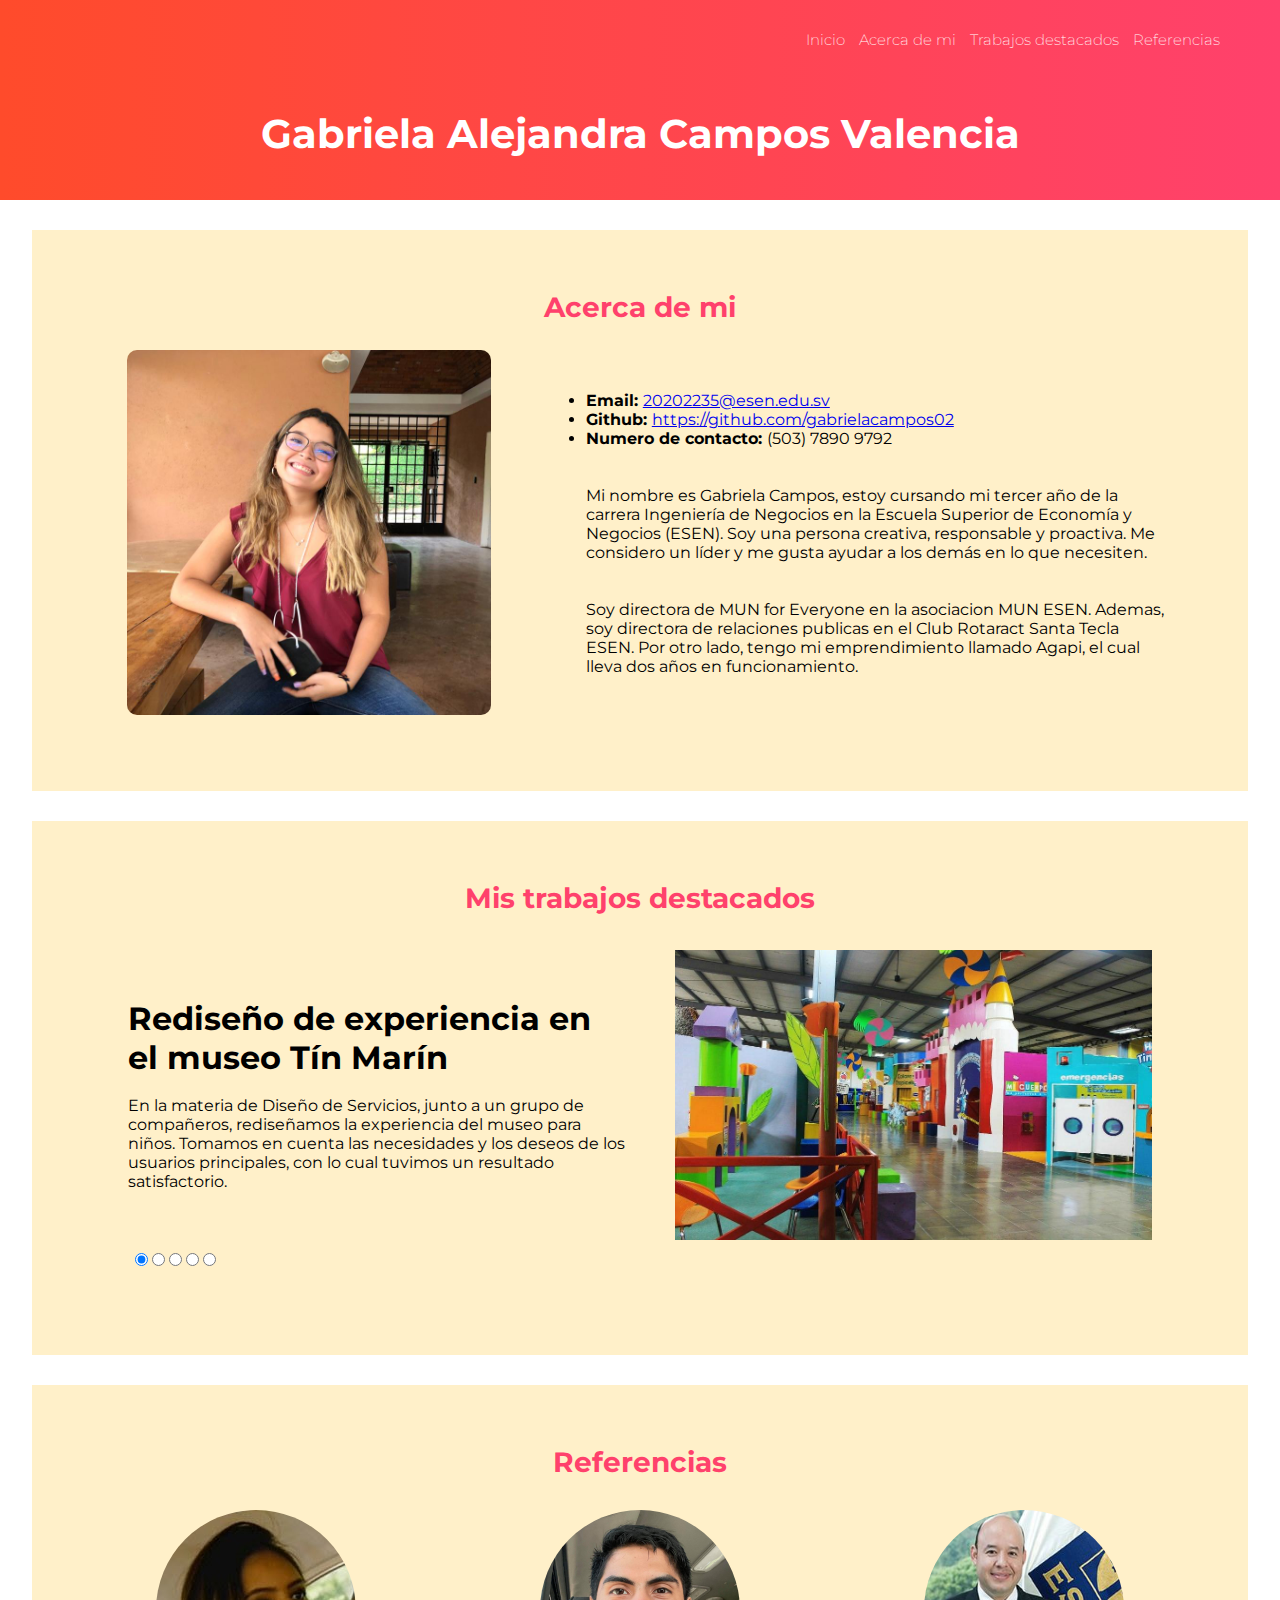
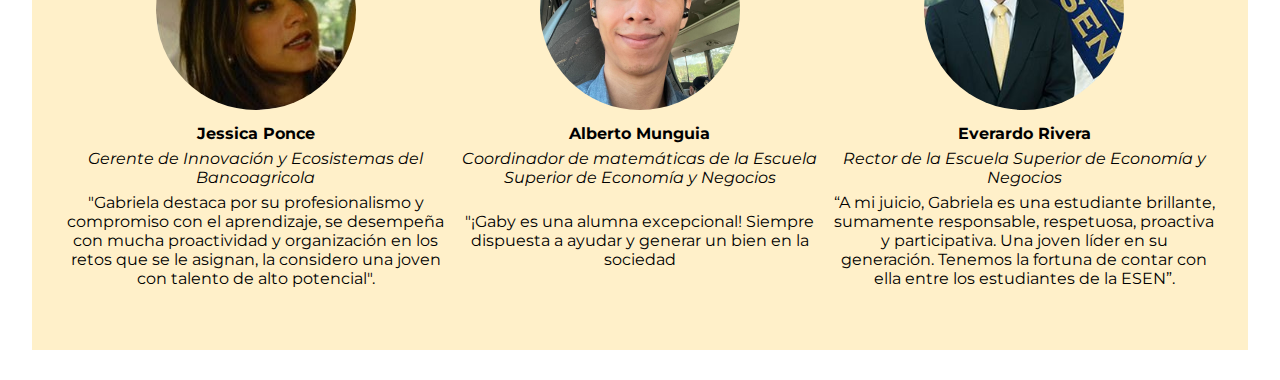
==== index.html @ db8b003e "Add files via upload" ====
<!DOCTYPE html>
<html lang="es">
<head>
    <meta charset="UTF-8">
    <meta http-equiv="X-UA-Compatible" content="IE=edge">
    <meta name="viewport" content="width=device-width, initial-scale=1.0">
    <link rel="stylesheet" href="style.css" />
    <title>Gabriela Campos</title>
</head>
<body>
    <header>
        <nav>
            <a href="#">Inicio</a>
            <a href=#S1>Acerca de mi</a>
            <a href=#S2>Trabajos destacados</a>
            <a href=#S3>Referencias</a>
        </nav>
        <section class="box1 principal">
            <h1 class="titulo1 pagina-web">Gabriela Alejandra Campos Valencia</h1>
        </section>
    </header>

    <section class="divisores"></section>

    <main>

        <section class="box acerca-de-mi" id="S1">
            <h2 class="titulo acerca-de-mi">Acerca de mi</h2>
            <div class="clase-acerca-de-mi">
                <img src="img/yo.jpeg" alt="" class ="imagen-acerca-de-mi">
                <div class="texto-acerca-de-mi">
                    <br>
                    <br>
                    <br>
                    <li>
                        <b>Email: </b>
                        <a href="20202235@esen.edu.sv">20202235@esen.edu.sv</a>
                    </li>
                    <li>
                        <b>Github: </b>
                        <a href="https://github.com/gabrielacampos02">https://github.com/gabrielacampos02</a>
                    </li>
                    <li>
                        <b>Numero de contacto: </b>(503) 7890 9792
                    </li>
                    <br>
                    <br>
                    <p>Mi nombre es Gabriela Campos, estoy cursando mi tercer año de la
                        carrera Ingeniería de Negocios en la Escuela Superior de Economía
                        y Negocios (ESEN). Soy una persona creativa, responsable y
                        proactiva. Me considero un líder y me gusta ayudar a los demás en
                        lo que necesiten.</p>
                    <br>
                    <br>
                    <p>Soy directora de MUN for Everyone en la asociacion MUN ESEN. Ademas,
                        soy directora de relaciones publicas en el Club Rotaract Santa Tecla ESEN.
                        Por otro lado, tengo mi emprendimiento llamado Agapi, el cual lleva dos años
                        en funcionamiento.</p>
                </div>
            </div>
        </section>

        <section class="divisores"></section>
        
        <section class="box trabajos-destacados" id="S2">
            <h2 class="titulo trabajos-destacados">Mis trabajos destacados</h2>
            <div class="galeria" style="--w: 100vw; --h: 500 px">
                <input type="radio" name="navegacion" id="_1" checked />
                <input type="radio" name="navegacion" id="_2" />
                <input type="radio" name="navegacion" id="_3" />
                <input type="radio" name="navegacion" id="_4" />
                <input type="radio" name="navegacion" id="_5" />

                <div class="contenedor-imagen">

                    <div class="contenedor-texto">
                        <h1 class="subtitulos">Rediseño de experiencia en el museo Tín Marín</h1>
                        <br>
                        <p>En la materia de Diseño de Servicios, junto a un grupo de compañeros, 
                            rediseñamos la experiencia del museo para niños. Tomamos en cuenta las 
                            necesidades y los deseos de los usuarios principales, con lo cual tuvimos un 
                            resultado satisfactorio. </p>
                    </div>

                    <div class="espacio">
                    </div>

                    <img 
                    src="img/tin-marin.jpg" 
                    width="48%"
                    height="290"
                    alt="Galeria CSS 1"
                    />

                </div>

                <div class="contenedor-imagen">

                    <div class="contenedor-texto">
                        <h1>Presidenta de comité de MUN ESEN</h1>
                        <br>
                        <p>El año pasado, presidí dos comités en un Modelo de las Naciones Unidad y un Modelo 
                            de la Unión Europea. En los cuales fui la encargada de la creación de la guía 
                            académica, y de llevar el orden en el debate con aproximadamente 15 delegados. </p>
                    </div>

                    
                    <div class="espacio">
                    </div>

                    <img 
                    src="img/mun1.jpeg" 
                    width="48%"
                    height="290"
                    alt="Galeria CSS 2"
                    />

                </div>

                <div class="contenedor-imagen">

                    <div class="contenedor-texto">
                        <br>
                        <h1>Directora de Relaciones Publicas del Club Rotaract – Santa Tecla ESEN</h1>
                        <br>
                        <p>En el Club Rotaract, tomé el cargo de ser directora de relaciones públicas, manejando 
                            todas las redes sociales de la asociación. Además, ayudo con la creacion de todo el 
                            marketing que las actividades que se realizan conllevan.</p>
                    </div>

                    <div class="espacio">
                    </div>

                    <img 
                    src="img/rotarct.jpeg" 
                    width="48%"
                    height="290"
                    alt="Galeria CSS 2"
                    />

                </div>

                <div class="contenedor-imagen">

                    <div class="contenedor-texto">
                        <h1>Diseño de una metodología hibrida para ESEN</h1>
                        <br>
                        <p>En la materia de Metodología de Diseño diseñé, junto a unos compañeros, 
                            la metodología hibrida que podía seguir la escuela. Este proyecto se concretó 
                            a base de entrevistas y análisis de necesidades. Los resultados fueron compartidos 
                            a las autoridades de la ESEN. </p>
                    </div>

                    <div class="espacio">
                    </div>

                    <img 
                    src="img/hibrida.jpeg" 
                    width="48%"
                    height="290"
                    alt="Galeria CSS 2"
                    />

                </div>

                <div class="contenedor-imagen">

                    <div class="contenedor-texto">
                        <h1>Pasantía en el departamento de Innovación y Ecosistemas del Banco Agrícola</h1>
                        <br>
                        <p>Durante las vacaciones 2021 – 2022, tuve la oportunidad de ser pasante en el departamento 
                            de innovación del Banco Agricola, trabajando de la mano con gerentes y supervisores. Pude 
                            aprender diferentes herramientas y metodologías de diseño.  </p>
                    </div>

                    <div class="espacio">
                    </div>

                    <img 
                    src="img/pasantia-ba.jpeg" 
                    width="48%"
                    height="290"
                    alt="Galeria CSS 2"
                    />

                </div>

            </div>
        </section>

        <section class="divisores"></section>

        <section class="box recomendaciones" id="S3">
            <h2 class="titulo referencias">Referencias</h2>
            <table>

                <tr>
                    <td><img
                        src="img/jessica.jpeg"
                        width="100"
                        height="100"
                        alt="JP"
                        class="imgRedonda"
                      /></td>
                    <td><img
                        src="img/alberto.jpeg"
                        width="100"
                        height="100"
                        alt="AM"
                        class="imgRedonda"
                      /></td>
                    <td><img
                        src="img/ever.jpeg"
                        width="100"
                        height="100"
                        alt="ER"
                        class="imgRedonda"
                      /></td>
                    <tr>
                        <br>
                    </tr>
                    </tr>

                <tr>
                    <td></td>
                    <td></td>
                    <td></td>
                </tr>
                <tr>
                    <td></td>
                    <td></td>
                    <td></td>
                </tr>
                <tr>
                    <td></td>
                    <td></td>
                    <td></td>
                </tr>

                <tr>
                <th>Jessica Ponce</th>
                <th>Alberto Munguia</th>
                <th>Everardo Rivera</th>
                </tr>
                
                <tr>
                    <td></td>
                    <td></td>
                    <td></td>
                </tr>
                <tr>
                    <td></td>
                    <td></td>
                    <td></td>
                </tr>

                <tr>
                <td><i>Gerente de Innovación y Ecosistemas del Bancoagricola</i></td>
                <td><i>Coordinador de matemáticas de la Escuela Superior de Economía y Negocios</i></td>
                <td><i>Rector de la Escuela Superior de Economía y Negocios</i></td>
                </tr>

                <tr>
                    <td></td>
                    <td></td>
                    <td></td>
                </tr>
                <tr>
                    <td></td>
                    <td></td>
                    <td></td>
                </tr>
                
                <tr>
                <td>"Gabriela destaca por su profesionalismo y compromiso con el aprendizaje, 
                    se desempeña con mucha proactividad y organización en los retos que se le asignan, 
                    la considero una joven con talento de alto potencial".</td>
                <td>"¡Gaby es una alumna excepcional! Siempre dispuesta a ayudar y generar un bien en la sociedad</td>
                <td>“A mi juicio, Gabriela es una estudiante brillante, sumamente responsable, respetuosa, 
                    proactiva y participativa. Una joven líder en su generación. Tenemos la fortuna de contar 
                    con ella entre los estudiantes de la ESEN”.</td>
                </tr>
                </table>

        </section>

        <section class="divisores"></section>

    </main>
</body>
</html>
---- style.css ----
@import url("https://fonts.googleapis.com/css2?family=Montserrat&display=swap");

 /*estilo a todo el documento */
* {
  margin: 0;
  padding: 0;
  font-family: "Montserrat", sans-serif;
}

.box1 {
    padding: 60px 0;
    width: 90%;
    margin: auto;
    overflow: hidden;;
  }

 /*estilo a todas las secciones */
.box {
    padding: 60px 0;
    width: 95%;
    margin: auto;
    overflow: hidden;
    background-color: 	#FFF0C9;
  }

  .divisores {
    padding: 15px 0;
    width: 90%;
  }

   /*estilo al titulo principal*/
  .titulo1 {
    color: rgb(255, 255, 255);
    font-size: 40px;
    text-align: center;
  }

   /*estilo a todos los subtemas*/
  .titulo {
    color: #ff416c;
    font-size: 28px;
    text-align: center;
    margin-bottom: 10px;
  } 

   /*un degradado al header*/
  header {
    width: 100%;
    height: 200px;
    background: #ff416c; 
    background: -webkit-linear-gradient(
      to right,
      #ff4b2b,
      #ff416c
    ); 
    background: linear-gradient(
      to right,
      #ff4b2b,
      #ff416c
    ); 
  }

  /*alineacion del menu*/
  nav {
    text-align: right;
    padding: 30px 50px 0 0;
  }
  
   /*estilo del menu (colores)*/
  nav > a {
    color: #ffff;
    font-weight: 200;
    text-decoration: none;
    font-size: 15px;
    margin-right: 10px;
  }

   /*formato cuando se hace click en el menu*/
  nav > a:hover {
    text-decoration: underline;
  }

   /*especificaciones de mi primera seccion*/
  .clase-acerca-de-mi {
    display: flex;
    justify-content: space-evenly;
  }

  /*imagen en la mitad de la seccion*/
  .imagen-acerca-de-mi {
    width: 30%;
    border-radius: 10px;
    margin: 1em;
  }
  
  /*texto en la mitad de la seccion*/
  .clase-acerca-de-mi .texto-acerca-de-mi {
    width: 48%;
    text-align: middle;
  }

  /*estilo de la galeria (dimensiones, borde y posicion)*/
  .galeria {
    height: calc(300px + 3em);
    width: 80vw;
    margin: 1em auto;
    position: relative;
  }
  
  /*formato a las divisiones dentro de la galeria*/
  .galeria div {
    display: none;
    flex-direction: row;
    justify-content: center;
    align-items: center;
    transition: display 3s;
    width: 100%;
  }
  
  /*formato al texto dentro de la galeria*/
  .galeria div .contenedor-texto {
      display: flex;
      flex-direction: column;
      justify-content: left;
      align-items: left;
      width: 50%;
    }

  /*formato a las columas divisoras*/
  .galeria div .espacio {
      display: flex;
      flex-direction: column;
      justify-content: center;
      align-items: center;
      width: 5%;
    }

  /*posicionamiento de los botones de la galeria*/
  .galeria input[type="radio"] {
    position: relative;
    bottom: calc(-300px - 1.5em);
    left: 0.5em;
  } 
  
  /*todos estos comandos nos dejan ver todas las columnas la galeria
  y desplazarme entre ellas*/
  .galeria
    input[type="radio"]:nth-of-type(1):checked
    ~ .contenedor-imagen:nth-of-type(1) 
    {
    display: flex;
     flex-direction: row;
  }
  
  .galeria
    input[type="radio"]:nth-of-type(2):checked
    ~ .contenedor-imagen:nth-of-type(2) {
    display: flex;
  }
  
  .galeria
    input[type="radio"]:nth-of-type(3):checked
    ~ .contenedor-imagen:nth-of-type(3) {
    display: flex;
  }
  
  .galeria
    input[type="radio"]:nth-of-type(4):checked
    ~ .contenedor-imagen:nth-of-type(4) {
    display: flex;
  }
  
  .galeria
    input[type="radio"]:nth-of-type(5):checked
    ~ .contenedor-imagen:nth-of-type(5) {
    display: flex;
  }

/*redondear las imagenes*/
  .imgRedonda {
    width:200px;
    height:200px;
    border-radius:150px;
}

/*estilo de la tabla*/
table {
    margin: 0 auto;
    width: 95%;
    align-items: center;
}

/*centrar los elementos de la tabla*/
td{
    text-align: center;
}

/*ancho de columnas*/
table td:first-child {
    width: 100px;
  }

  table td:nth-child(2) {
    width: 100px;
  }

  table td:last-child {
    width: 100px;
  }
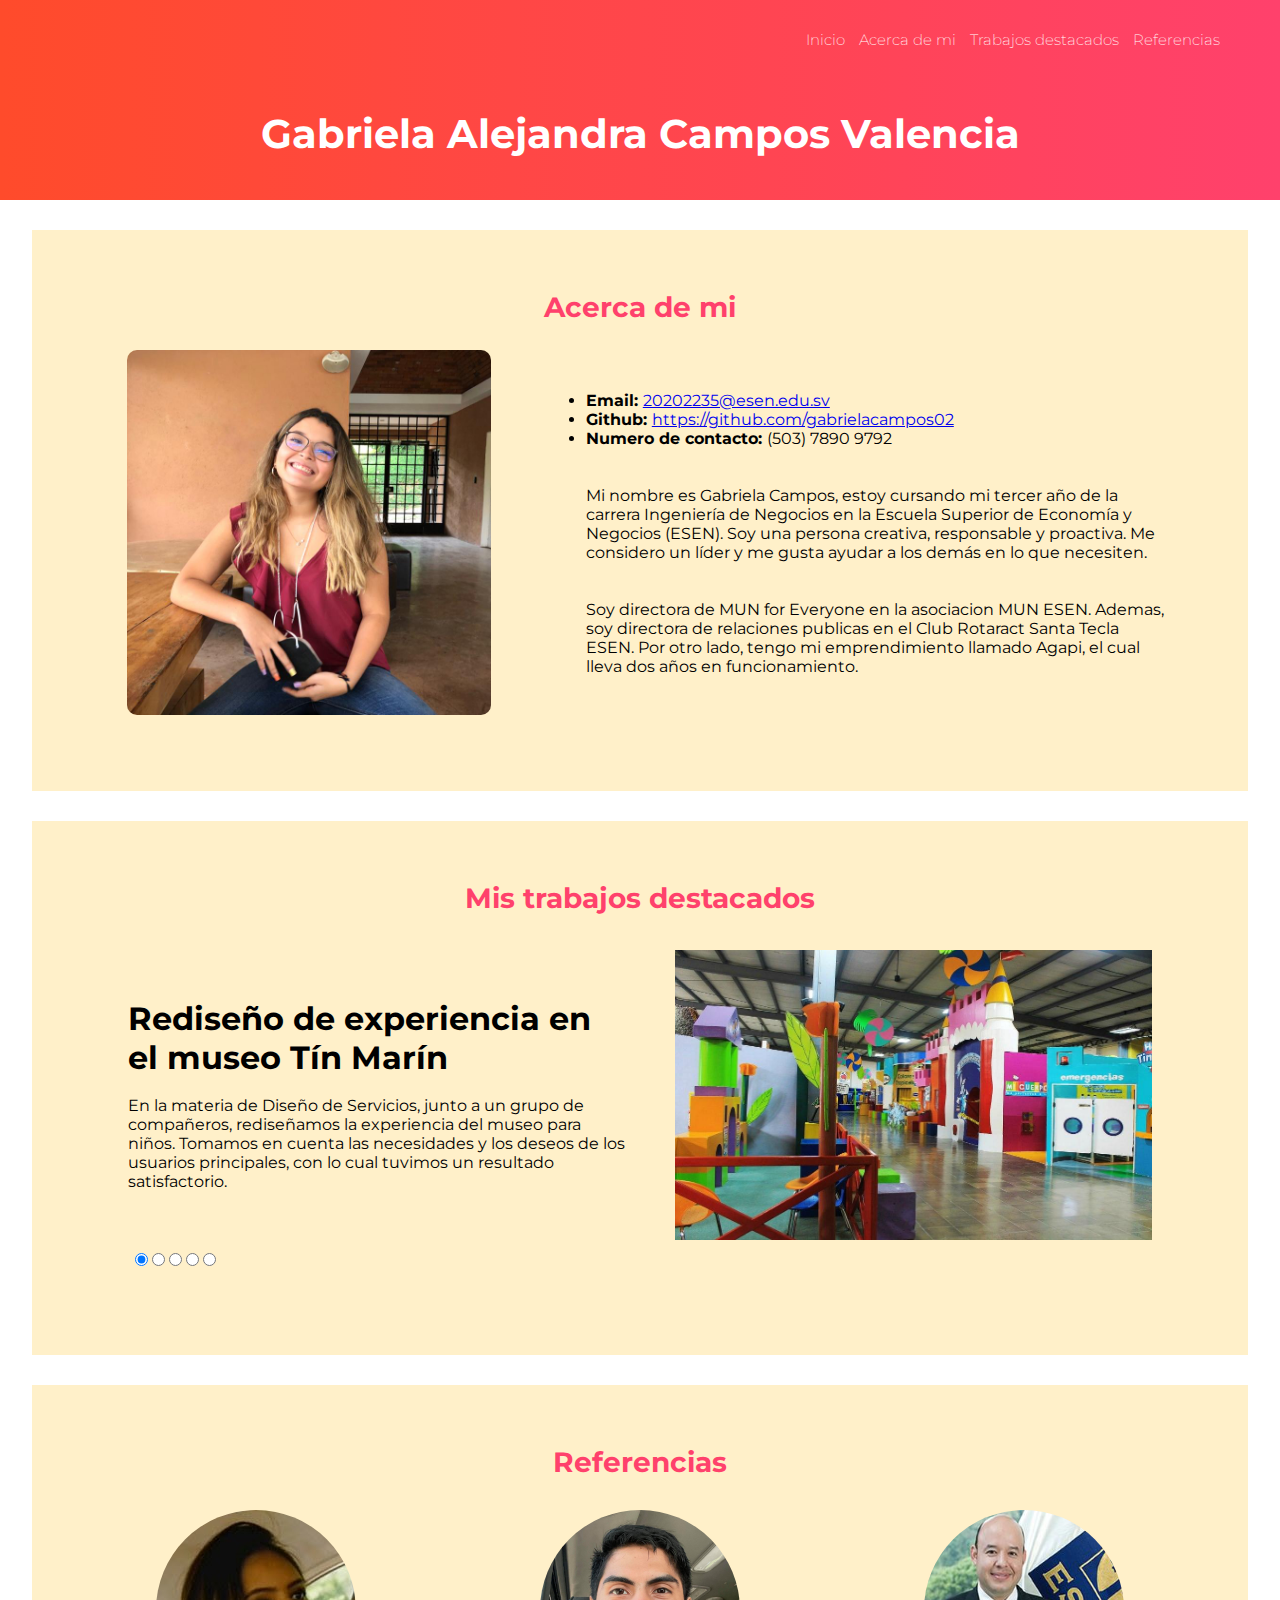
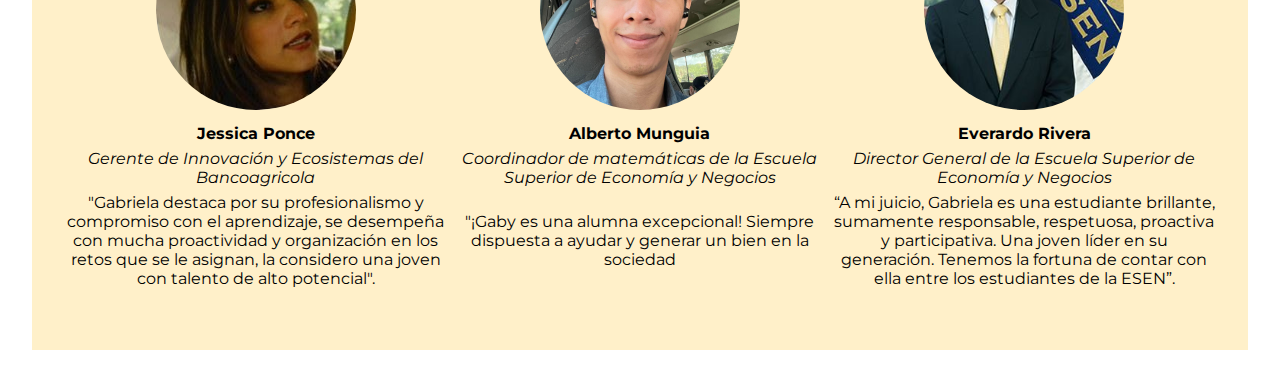
==== commit 594e1f52: "corregir typos" ====
--- a/index.html
+++ b/index.html
@@ -257,7 +257,7 @@
                 <tr>
                 <td><i>Gerente de Innovación y Ecosistemas del Bancoagricola</i></td>
                 <td><i>Coordinador de matemáticas de la Escuela Superior de Economía y Negocios</i></td>
-                <td><i>Rector de la Escuela Superior de Economía y Negocios</i></td>
+                <td><i>Director General de la Escuela Superior de Economía y Negocios</i></td>
                 </tr>
 
                 <tr>
@@ -288,4 +288,4 @@
 
     </main>
 </body>
-</html>+</html>
